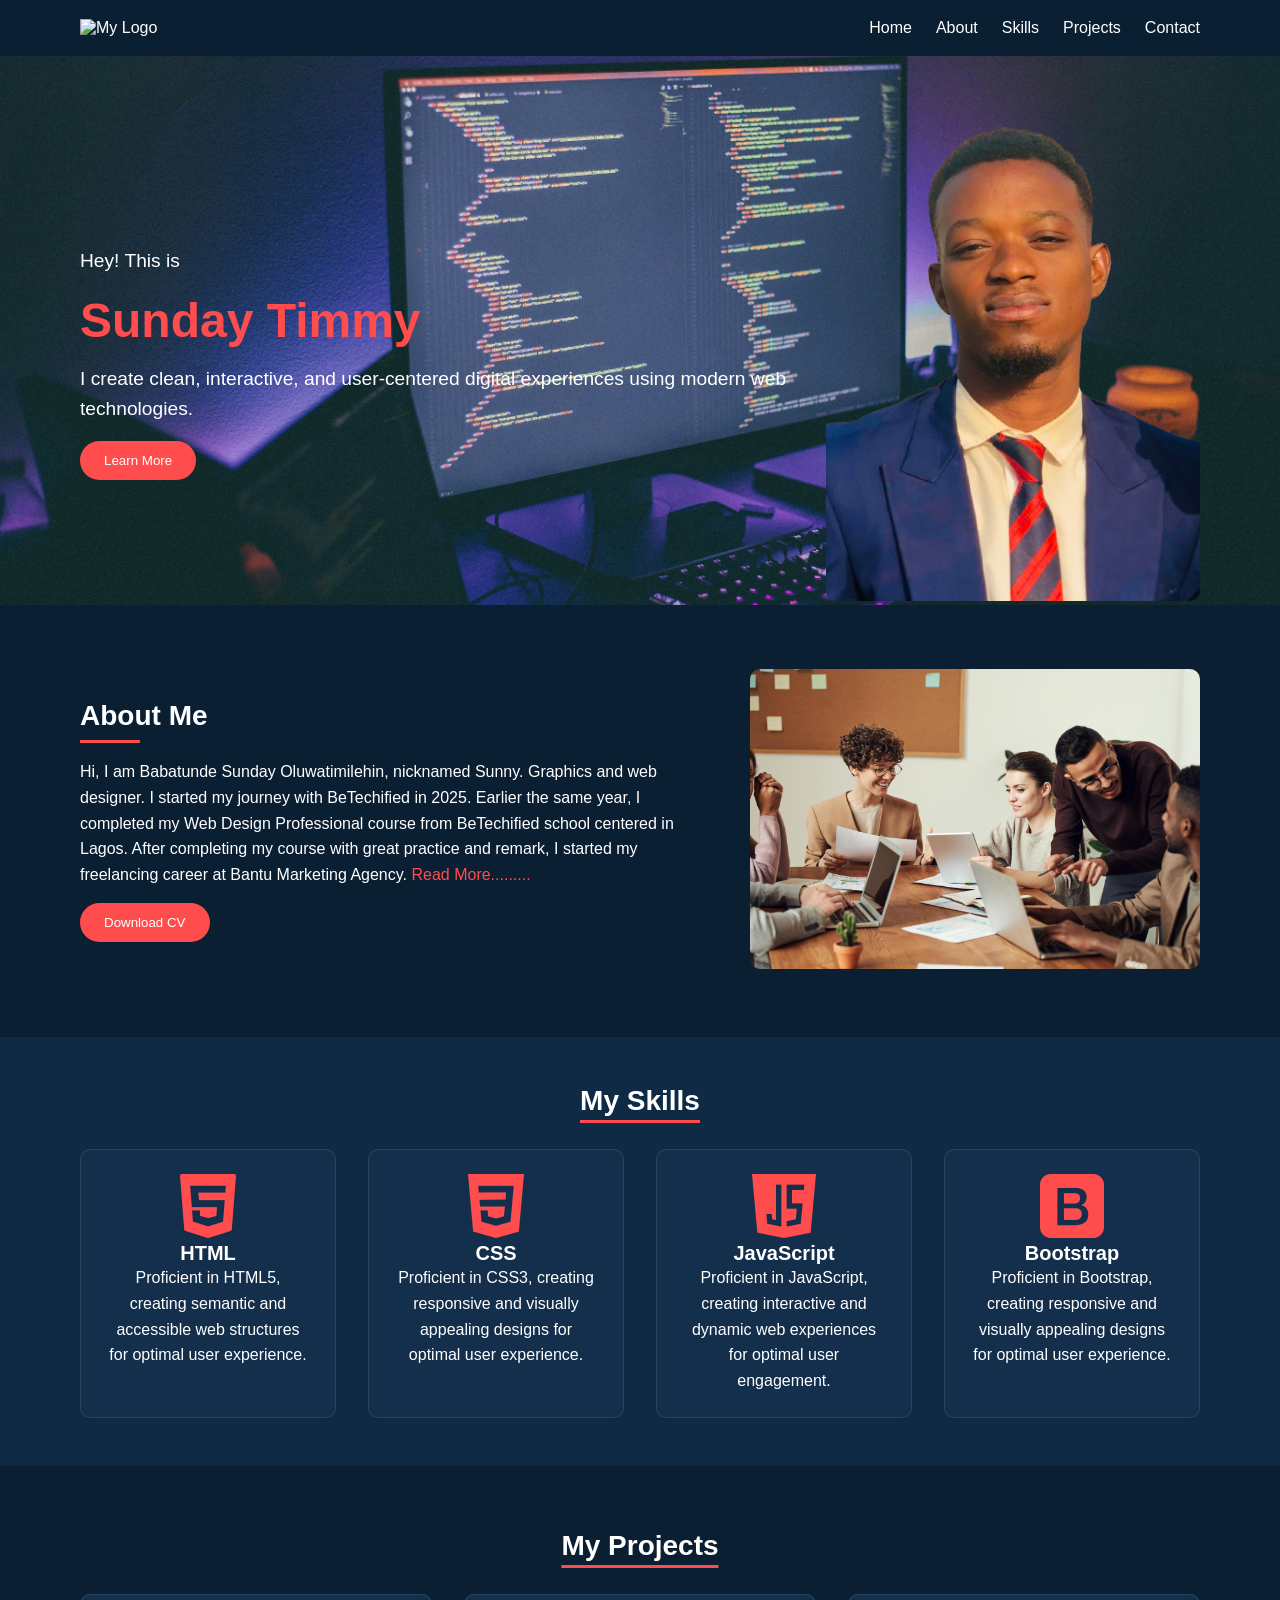
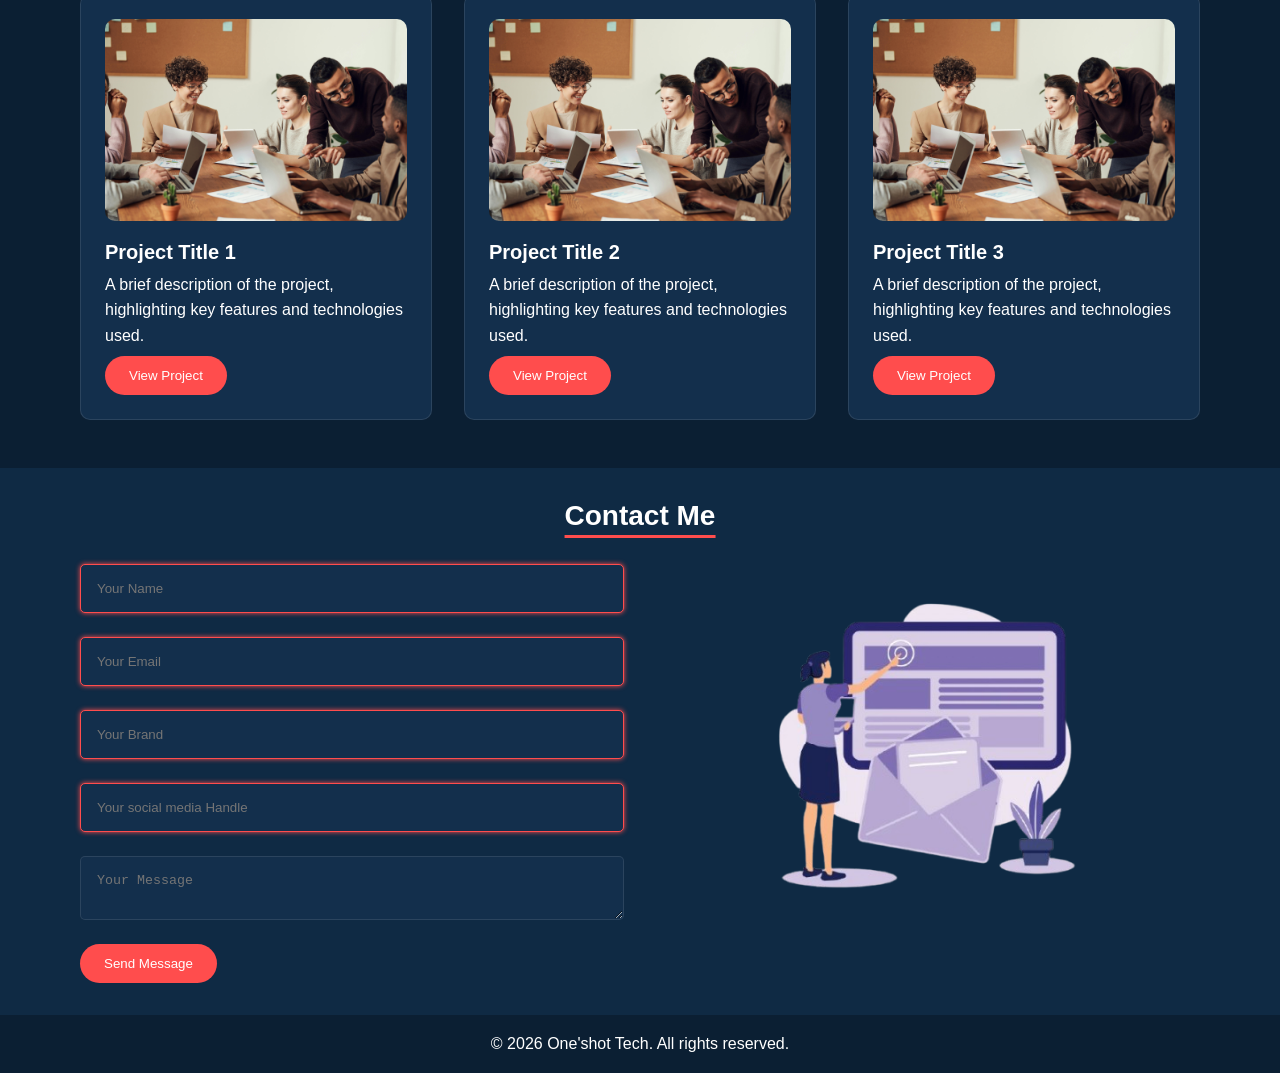
==== index.html @ cc85f8fc "renamed file" ====
<!doctype html>
<html lang="en">
  <head>
    <meta charset="UTF-8" />
    <meta name="viewport" content="width=device-width, initial-scale=1.0" />
    <title>Portfolio</title>
    <link rel="stylesheet" href="style.css" />
  </head>
  <body>
    <!-- NAVIGATION BAR -->
    <header class="container">
      <div class="logo">
        <img src="" alt="My Logo" />
      </div>
      <nav class="nav-links">
        <ul class="nav-list">
          <li><a href="#home">Home</a></li>
          <li><a href="#about">About</a></li>
          <li><a href="#skills">Skills</a></li>
          <li><a href="#projects">Projects</a></li>
          <li><a href="#contact">Contact</a></li>
        </ul>
      </nav>
      <div class="menu-toggle">&#9776;</div>
    </header>
    <!-- HERO SECTION -->
    <main>
      <!-- HOME SECTION -->
      <section class="container home-container">
        <div id="home" class="home-section">
          <div class="home-text">
            <p>Hey! This is</p>
            <h1><span class="highlights">Sunday Timmy</span></h1>
            <p>
              I create clean, interactive, and user-centered digital experiences
              using modern web technologies.
            </p>
            <button class="button">Learn More</button>
          </div>
          <div class="home-image">
            <img src="images/orginal.png" alt="Profile Picture" />
          </div>
        </div>
      </section>
      <!-- ABOUT ME SECTION -->
      <section class="container">
        <div class="about-section">
          <div id="about" class="about-text">
            <h2>About Me</h2>
            <p>
              Hi, I am Babatunde Sunday Oluwatimilehin, nicknamed Sunny.
              Graphics and web designer. I started my journey with BeTechified
              in 2025. Earlier the same year, I completed my Web Design
              Professional course from BeTechified school centered in Lagos.
              After completing my course with great practice and remark, I
              started my freelancing career at Bantu Marketing Agency.
              <span class="highlights">Read More.........</span>
            </p>
            <button class="button">Download CV</button>
          </div>
          <div class="home-image">
            <img
              class="img"
              src="images/pexels-fauxels-3184360.jpg"
              alt="About Me"
            />
          </div>
        </div>
      </section>

      <!-- SKILLS SECTION -->
      <section class="container skills-section">
        <h2>My Skills</h2>
        <div class="skills-section-cards">
          <div class="skill-card">
            <div class="skill-icons">
              <img src="icons/html-5(1).png" alt="HTML Icon" />
            </div>
            <div class="skill-text">
              <h3>HTML</h3>
              <p>
                Proficient in HTML5, creating semantic and accessible web
                structures for optimal user experience.
              </p>
            </div>
          </div>
          <div class="skill-card">
            <div class="skill-icons">
              <img src="icons/css-3(1).png" alt="CSS Icon" />
            </div>
            <div class="skill-text">
              <h3>CSS</h3>
              <p>
                Proficient in CSS3, creating responsive and visually appealing
                designs for optimal user experience.
              </p>
            </div>
          </div>
          <div class="skill-card">
            <div class="skill-icons">
              <img src="icons/java-script(1).png" alt="JavaScript Icon" />
            </div>
            <div class="skill-text">
              <h3>JavaScript</h3>
              <p>
                Proficient in JavaScript, creating interactive and dynamic web
                experiences for optimal user engagement.
              </p>
            </div>
          </div>
          <div class="skill-card">
            <div class="skill-icons">
              <img src="icons/bootstrap(2).png" alt="Bootstrap Icon" />
            </div>
            <div class="skill-text">
              <h3>Bootstrap</h3>
              <p>
                Proficient in Bootstrap, creating responsive and visually
                appealing designs for optimal user experience.
              </p>
            </div>
          </div>
        </div>
      </section>

      <!-- PROJECTS SECTION -->
      <section class="container projects-section">
        <h2>My Projects</h2>
        <div class="projects-section-cards">
          <div class="project-card">
            <img src="images/pexels-fauxels-3184360.jpg" alt="Project 1" />
            <div class="project-text">
              <h3>Project Title 1</h3>
              <p>
                A brief description of the project, highlighting key features
                and technologies used.
              </p>
              <button class="button">View Project</button>
            </div>
          </div>
          <div class="project-card">
            <img src="images/pexels-fauxels-3184360.jpg" alt="Project 2" />
            <div class="project-text">
              <h3>Project Title 2</h3>
              <p>
                A brief description of the project, highlighting key features
                and technologies used.
              </p>
              <button class="button">View Project</button>
            </div>
          </div>
          <div class="project-card">
            <img src="images/pexels-fauxels-3184360.jpg" alt="Project 3" />
            <div class="project-text">
              <h3>Project Title 3</h3>
              <p>
                A brief description of the project, highlighting key features
                and technologies used.
              </p>
              <button class="button">View Project</button>
            </div>
          </div>
        </div>
      </section>

      <!-- CONTACT SECTION -->
      <section class="container contact-section">
        <h2>Contact Me</h2>
        <div class="contact-section-container">
          <div class="contact-list">
            <form class="contact-form">
              <input type="text" placeholder="Your Name" required />
              <input type="email" placeholder="Your Email" required />
              <input type="text" placeholder="Your Brand" required />
              <input
                type="text"
                placeholder="Your social media Handle"
                required
              />
              <textarea placeholder="Your Message" required></textarea>
              <button type="submit" class="button">Send Message</button>
            </form>
          </div>
          <div class="contact-image">
            <img
              src="images/Get_in_touch_-removebg-preview.png"
              alt="Contact Me"
            />
          </div>
        </div>
      </section>

      <!-- FOOTER SECTION -->
      <footer class="footer">
        <div class="container">
          <p>&copy; 2026 One'shot Tech. All rights reserved.</p>
        </div>
      </footer>
    </main>
    <script src="script.js"></script>
  </body>
</html>
---- style.css ----
/* GLOBAL DESIGN SYSTEM FOR PORTFOLIO WEBSITE */
:root {
  --primary-bg: #0b1f33; /* Deep navy blue */
  --secondary-bg: #0f2a44; /* Slightly lighter navy */
  --accent-red: #ff4d4d; /* Coral red strip */
  --text-white: #ffffff;
  --text-light: #cfd8e3;
  --text-muted: #8fa3b8;
  --card-bg: #132f4c;
  --border-light: rgba(255, 255, 255, 0.1);
}

h1 {
  font-size: 3rem;
  font-weight: 700;
}
h2 {
  font-size: 2.25rem;
  font-weight: 600;
}
h3 {
  font-size: 1.25rem;
  font-weight: 600;
}
p {
  font-size: 1.25rem;
  font-weight: 400;
}
small {
  font-size: 1rem;
}

/* RESET BASE STYLES */
* {
  margin: 0;
  padding: 0;
  box-sizing: border-box;
}

/* BODY STYLES */
body {
  font-family: 'Poppins', 'Segoe UI', sans-serif;
  background-color: var(--primary-bg);
  color: var(--text-white);
}

a {
  text-decoration: none;
  color: var(--text-white);
}

li {
  list-style: none;
}

h1 {
  font-size: 3rem;
  font-weight: 700;
}
h2 {
  font-size: 1.75rem;
  font-weight: 600;
}
h3 {
  font-size: 1.25rem;
  font-weight: 600;
}
p {
  font-size: 1rem;
  font-weight: 400;
  color: var(--text-white);
  line-height: 1.6;
}
small {
  font-size: 0.875rem;
}

.button {
  background-color: var(--accent-red);
  color: var(--text-white);
  padding: 0.75rem 1.5rem;
  border: none;
  border-radius: 25px;
  cursor: pointer;
  transition:
    background-color 0.3s ease,
    transform 0.2s ease,
    box-shadow 0.2s ease;
}

.button:hover {
  background-color: var(--card-bg);
  color: var(--accent-red);
  transform: translateY(-3px) scale(1.03);
  box-shadow: 0 8px 20px rgba(0, 0, 0, 0.2);
}
.button:active {
  transform: translateY(0) scale(0.98);
  box-shadow: 0 4px 10px rgba(0, 0, 0, 0.15);
}

.container {
  padding-inline: 5rem;
}

input,
textarea {
  padding: 1rem;
  width: 100%;
  border-radius: 5px;
  border: 1px solid var(--border-light);
  background-color: var(--card-bg);
  color: var(--text-white);
}

input,
textarea:focus {
  outline: none;
  border-color: var(--accent-red);
  box-shadow: 0 0 5px var(--accent-red);
}

/* HEADER STYLES */
header {
  box-shadow: 0 2px 4px rgba(0, 0, 0, 0.1);
  display: flex;
  justify-content: space-between;
  align-items: center;
  color: #fff;
}

.nav-links {
  display: flex;
  justify-content: space-between;
  align-items: center;
  padding: 1.2rem 0;
  transition: color 0.3s ease;
}

.nav-links a:hover {
  color: #ff4d4d;
}

.nav-list {
  display: flex;
  gap: 1.5rem;
}

.menu-toggle {
  display: none;
  cursor: pointer;
}

.menu-toggle span {
  width: 25px;
  height: 3px;
  background-color: #fff;
  margin: 4px 0;
  transition: all 0.3s ease;
}

/* HERO SECTION STYLES */
.home-container {
  background: url('images/blake-connally-IKUYGCFmfw4-unsplash.jpg') no-repeat
    center center/cover;
}
.home-section {
  display: flex;
  justify-content: space-around;
  align-items: center;
  text-align: center;
  padding: 4rem 0 0 0;
}
.home-text {
  display: flex;
  flex-direction: column;
  align-items: flex-start;
  flex: 1 1 45%;
  gap: 1rem;
  text-align: start;
}

.highlights {
  color: var(--accent-red);
}

.home-text p {
  font-size: 1.2rem;
}

.home-image img {
  width: 100%;
  max-width: 28.125rem;
  height: auto;
  border-radius: 10px;
}
.home-image img:hover {
  transform: translateY(-3px) scale(1.03);
}

/* ABOUT STYLES */
.about-section {
  display: flex;
  justify-content: space-between;
  align-items: center;
  padding: 4rem 0;
  gap: 2rem;
}
.about-text {
  display: flex;
  flex-direction: column;
  align-items: flex-start;
  flex: 1 1 45%;
  gap: 1rem;
  padding-right: 2rem;
}

.about-text h2::after {
  content: '';
  display: block;
  width: 60px;
  height: 3px;
  background-color: var(--accent-red);
  margin-top: 0.5rem;
}

/* SKILLS SECTION */
.skills-section {
  background-color: var(--secondary-bg);
  text-align: center;
  padding-block: 3rem;
}
.skills-section-cards {
  display: grid;
  grid-template-columns: repeat(auto-fit, minmax(200px, 1fr));
  gap: 2rem;
  margin-top: 2rem;
}

.skills-section h2 {
  position: relative;
  display: inline-block;
}

.skills-section h2::after {
  content: '';
  position: absolute;
  left: 50%; /* move to center */
  bottom: -6px;
  width: 100%; /* control line length */
  height: 3px;
  background-color: var(--accent-red);
  margin-top: 0.5rem;
  transform: translateX(-50%); /* perfectly center it */
}

.skill-card {
  background-color: var(--card-bg);
  padding: 1.5rem;
  border-radius: 10px;
  border: 1px solid var(--border-light);
  text-align: center;
  transition:
    transform 0.3s ease,
    box-shadow 0.3s ease;
}
.skill-card:hover {
  transform: translateY(-5px);
  box-shadow: 0 10px 20px rgba(0, 0, 0, 0.2);
}

/*PROJECTS SECTION */
.projects-section {
  text-align: center;
  padding-block: 3rem;
}
.projects-section h2 {
  position: relative;
  display: inline-block;
  padding-top: 1rem;
}
.projects-section h2::after {
  content: '';
  position: absolute;
  left: 50%; /* move to center */
  bottom: -6px;
  width: 100%; /* control line length */
  height: 3px;
  background-color: var(--accent-red);
  margin-top: 0.5rem;
  transform: translateX(-50%); /* perfectly center it */
}

.projects-section-cards {
  display: grid;
  grid-template-columns: repeat(auto-fit, minmax(300px, 1fr));
  gap: 2rem;
  margin-top: 2rem;
}

.project-card {
  background-color: var(--card-bg);
  padding: 1.5rem;
  border-radius: 10px;
  border: 1px solid var(--border-light);
  transition:
    transform 0.3s ease,
    box-shadow 0.3s ease;
}
.project-card:hover {
  transform: translateY(-5px);
  box-shadow: 0 10px 20px rgba(0, 0, 0, 0.2);
}

.project-card img {
  width: 100%;
  height: auto;
  border-radius: 10px;
  margin-bottom: 1rem;
}

.project-text {
  display: flex;
  flex-direction: column;
  align-items: flex-start;
  text-align: start;
  gap: 0.5rem;
}

/* CONTACT SECTION */
.contact-section {
  background-color: var(--secondary-bg);
  text-align: center;
  padding-block: 2rem;
}
.contact-section h2 {
  position: relative;
  display: inline-block;
  margin-bottom: 2rem;
}
.contact-section h2::after {
  content: '';
  position: absolute;
  left: 50%; /* move to center */
  bottom: -6px;
  width: 100%; /* control line length */
  height: 3px;
  background-color: var(--accent-red);
  margin-top: 0.5rem;
  transform: translateX(-50%); /* perfectly center it */
}

.contact-section-container {
  display: grid;
  grid-template-columns: repeat(auto-fit, minmax(300px, 1fr));
  gap: 2rem;
}

.contact-form {
  display: flex;
  flex-direction: column;
  align-items: flex-start;
  gap: 1.5rem;
}

.contact-image {
  width: 100%;
}

.contact-image img {
  width: 100%;
  height: auto;
  border-radius: 10px;
}

/* FOOTER STYLES */
footer {
  background-color: var(--primary-bg);
  text-align: center;
  padding: 1rem 0;
  color: var(--text-muted);
}

/* RESPONSIVE STYLES */

@media (max-width: 48rem) {
  html {
    font-size: 80%;
  }
  .menu-toggle {
    display: block;
  }

  .nav-links {
    display: none;
    flex-direction: column;
    position: absolute;
    top: 20px;
    right: 0;
    background-color: #101529;
    padding: 2rem;
  }

  .nav-list {
    flex-direction: column;
    gap: 2rem;
  }

  .nav-links.active {
    display: flex;
  }

  /* HERO SECTION */
  .home-image img {
    width: 70%;
  }
}
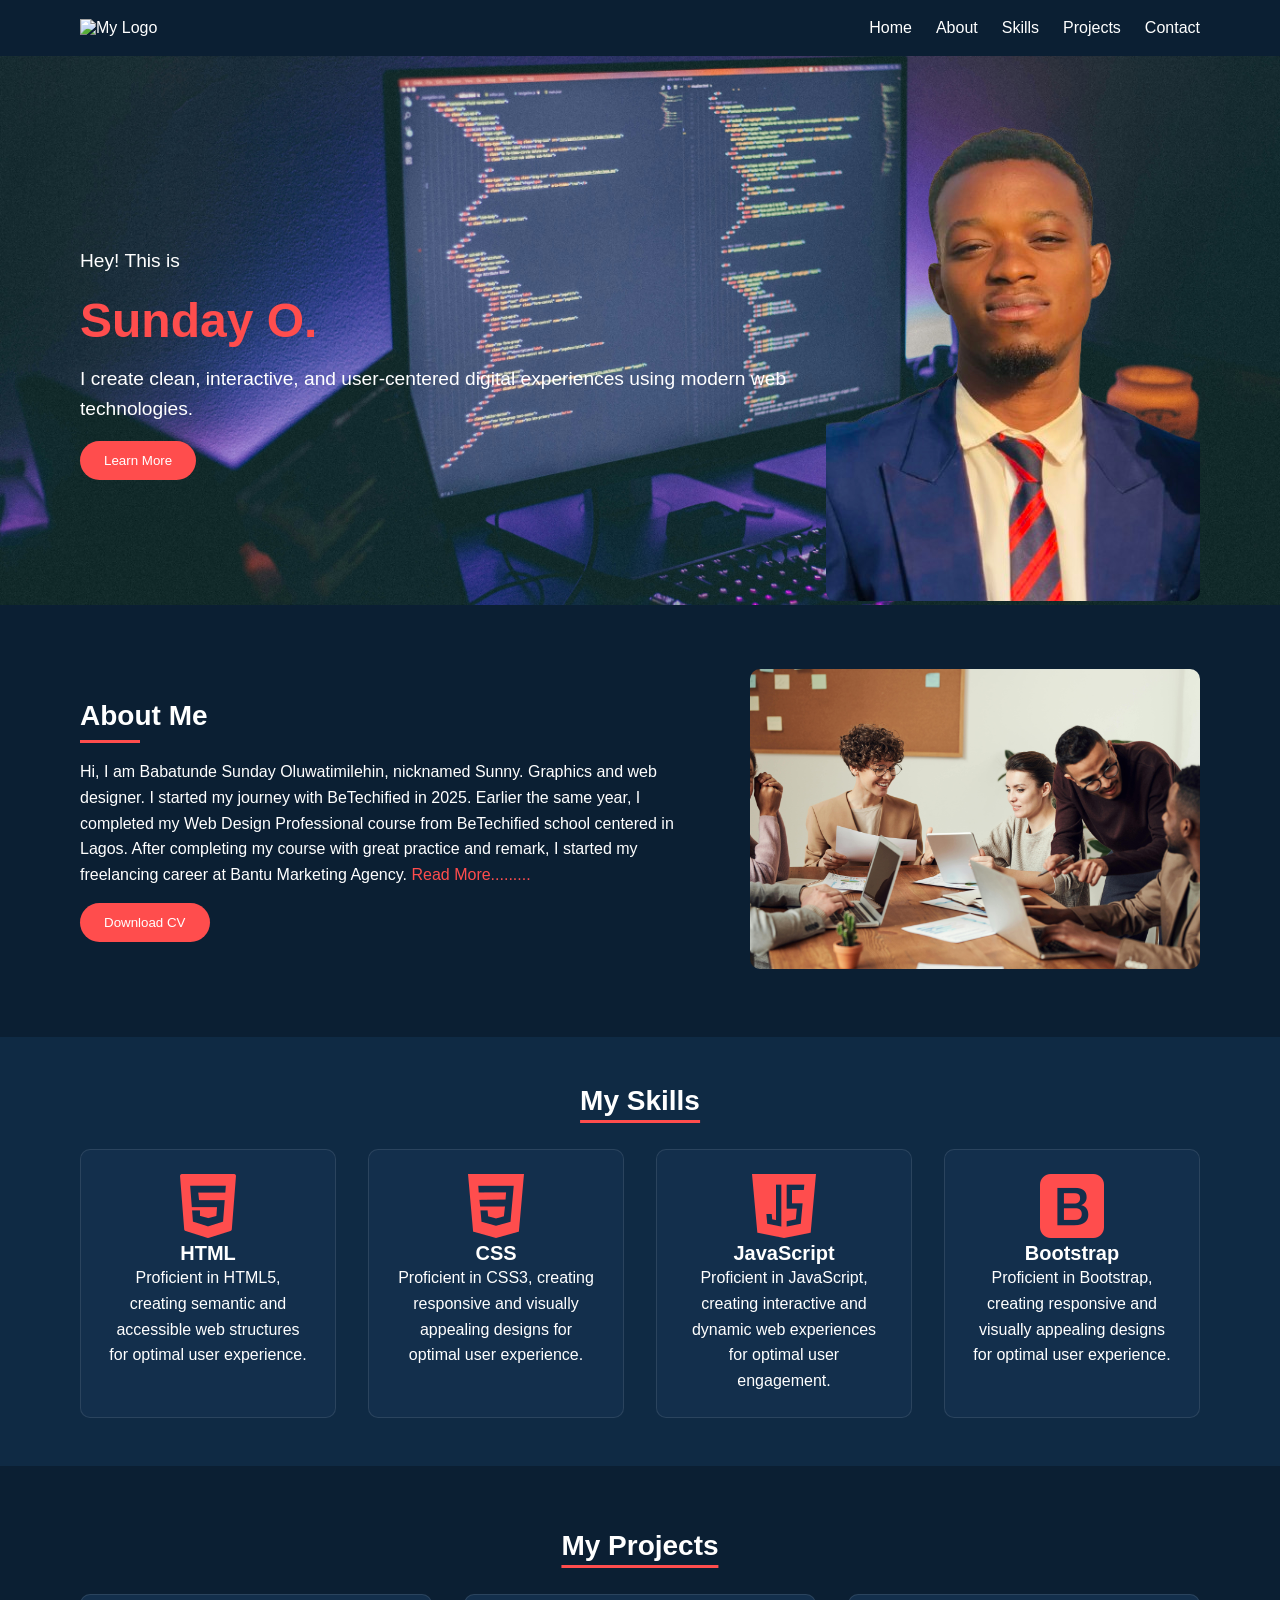
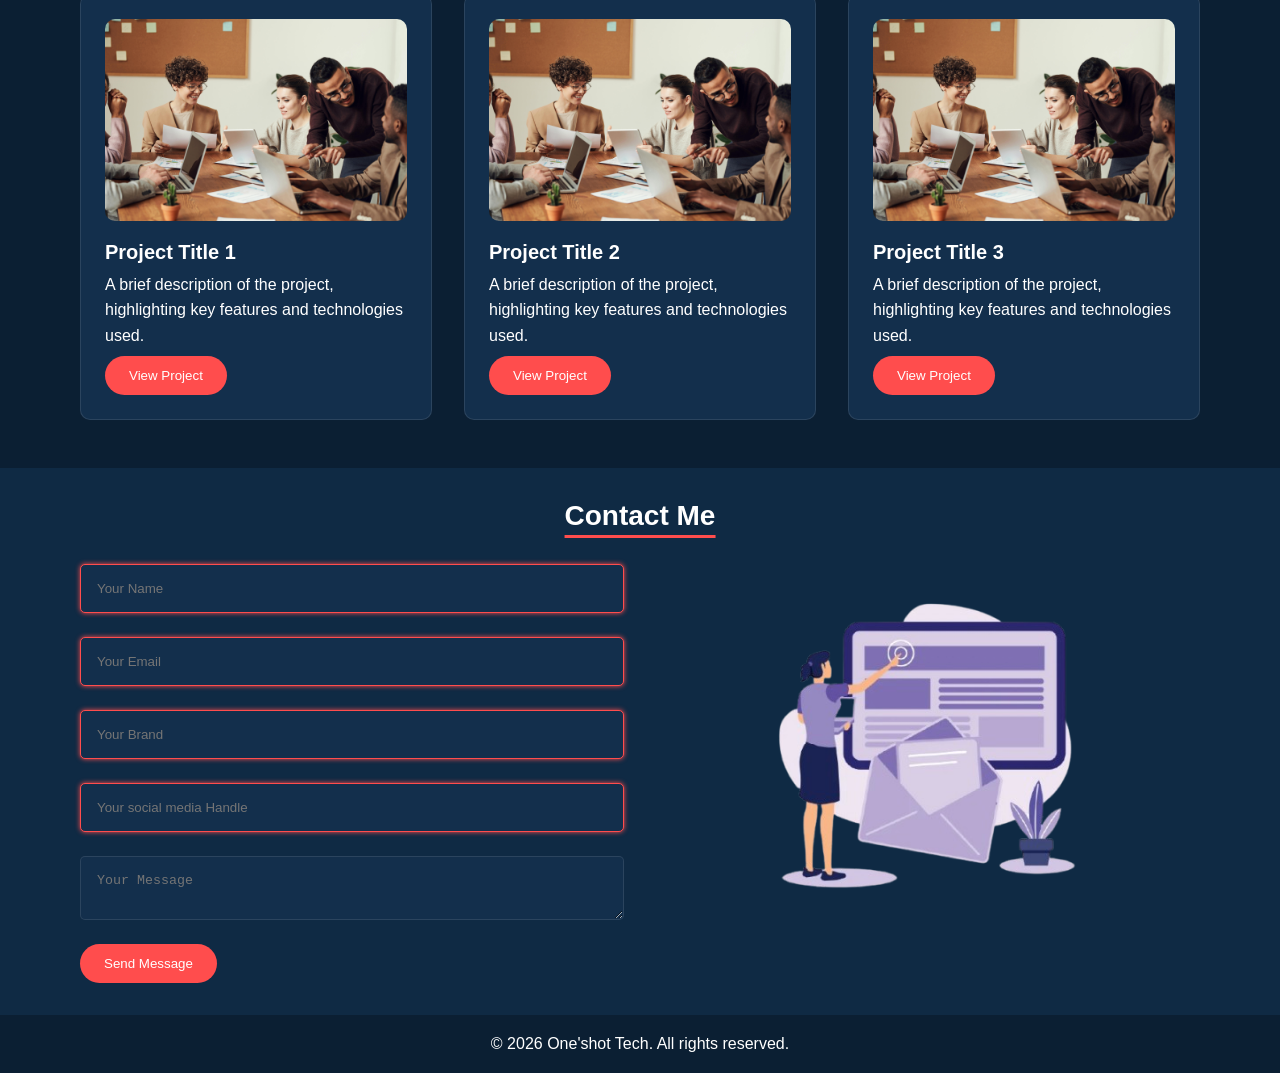
==== commit 206a1368: "responsiveness modifications" ====
--- a/index.html
+++ b/index.html
@@ -30,7 +30,7 @@
         <div id="home" class="home-section">
           <div class="home-text">
             <p>Hey! This is</p>
-            <h1><span class="highlights">Sunday Timmy</span></h1>
+            <h1><span class="highlights">Sunday O.</span></h1>
             <p>
               I create clean, interactive, and user-centered digital experiences
               using modern web technologies.
@@ -58,7 +58,7 @@
             </p>
             <button class="button">Download CV</button>
           </div>
-          <div class="home-image">
+          <div class="about-image">
             <img
               class="img"
               src="images/pexels-fauxels-3184360.jpg"
--- a/style.css
+++ b/style.css
@@ -188,7 +188,8 @@
   font-size: 1.2rem;
 }
 
-.home-image img {
+.home-image img,
+.about-image img {
   width: 100%;
   max-width: 28.125rem;
   height: auto;
@@ -201,10 +202,9 @@
 /* ABOUT STYLES */
 .about-section {
   display: flex;
-  justify-content: space-between;
+  justify-content: space-around;
   align-items: center;
-  padding: 4rem 0;
-  gap: 2rem;
+  padding-block: 4rem;
 }
 .about-text {
   display: flex;
@@ -385,7 +385,11 @@
 
 @media (max-width: 48rem) {
   html {
-    font-size: 80%;
+    font-size: 85%;
+  }
+
+  header {
+    padding: 1rem;
   }
   .menu-toggle {
     display: block;
@@ -410,8 +414,42 @@
     display: flex;
   }
 
-  /* HERO SECTION */
+  /* ABOUT SECTION */
+  .about-section {
+    display: grid;
+    grid-template-columns: 1fr;
+    gap: 2rem;
+    align-items: center;
+    justify-items: center;
+  }
+  .about-text {
+    align-items: center;
+    padding-right: 0;
+  }
+}
+
+@media (max-width: 30rem) {
+  html {
+    font-size: 80%;
+  }
+
+  .container {
+    padding-inline: 2rem;
+  }
+
+  .home-section {
+    display: grid;
+    flex-direction: column;
+    text-align: center;
+  }
+
+  .home-text {
+    align-items: center;
+    padding-block-end: 2rem;
+    text-align: center;
+  }
+
   .home-image img {
-    width: 70%;
-  }
-}
+    display: none;
+  }
+}
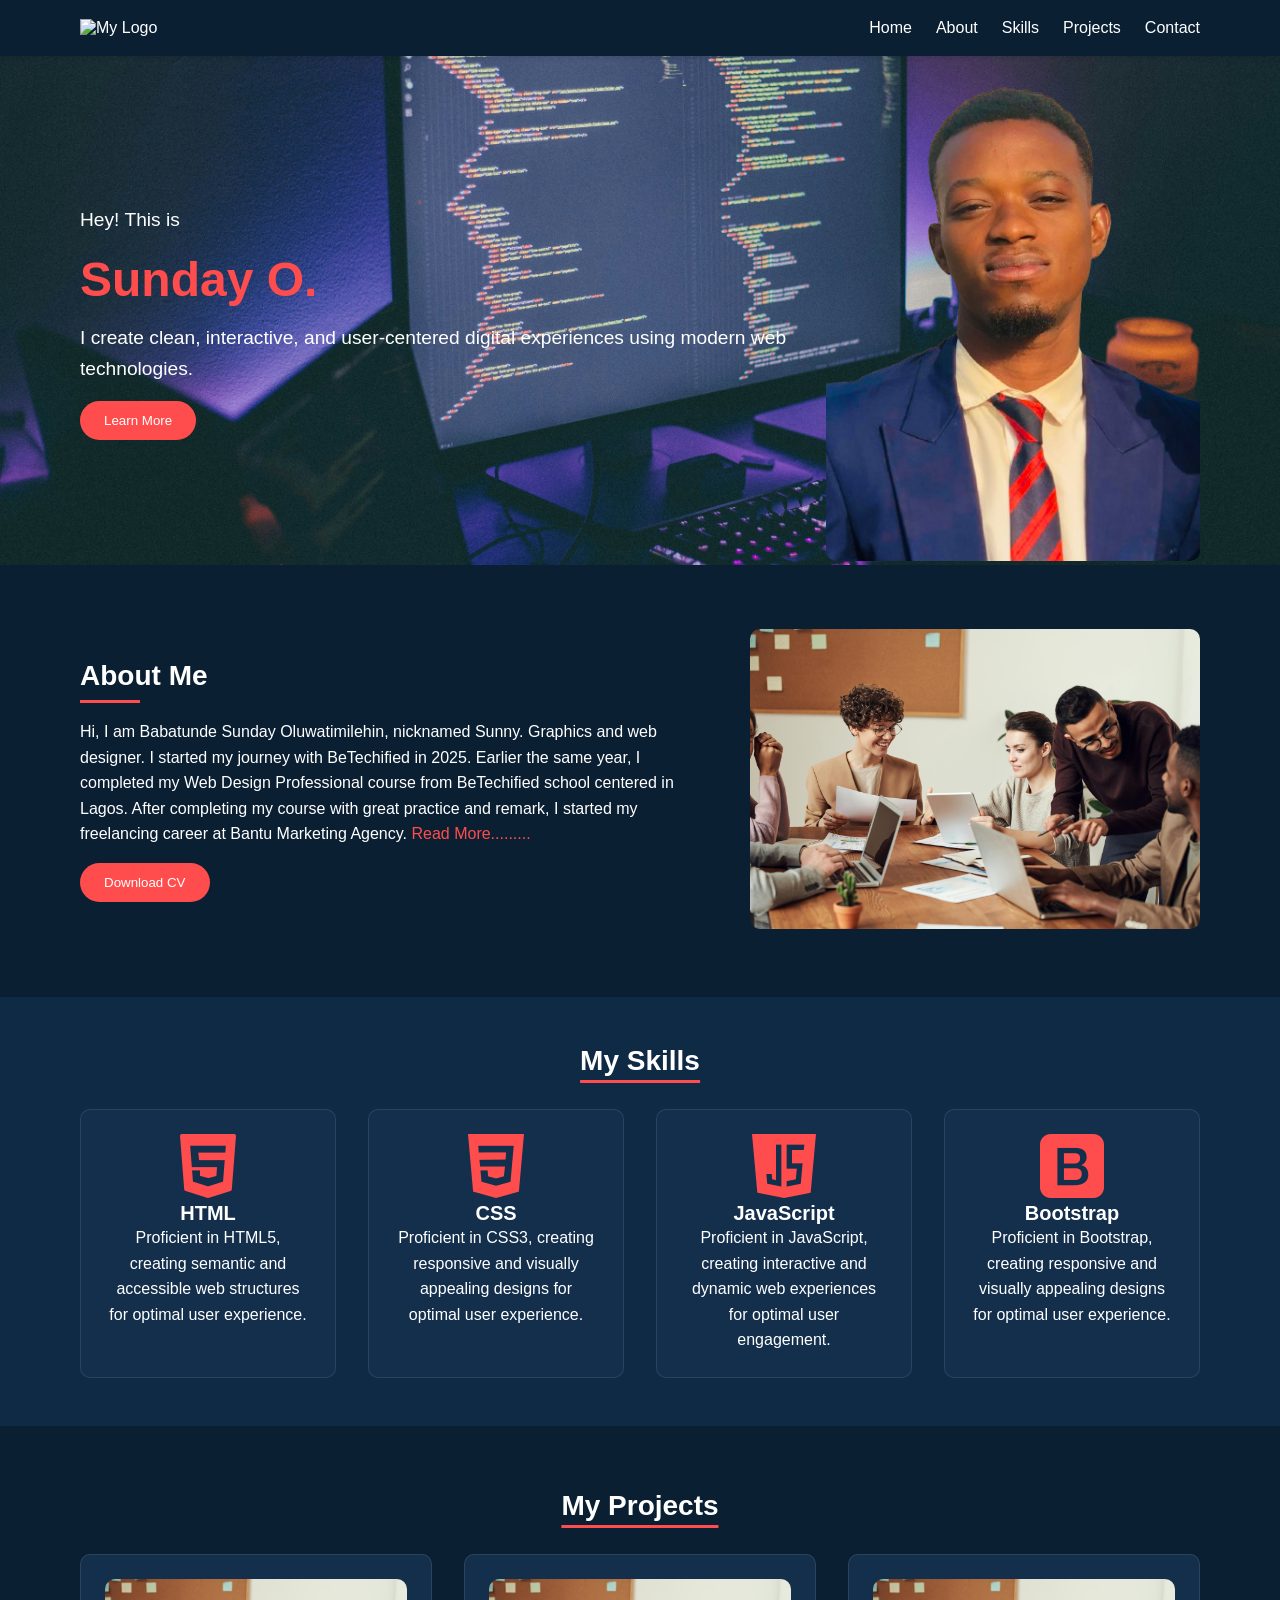
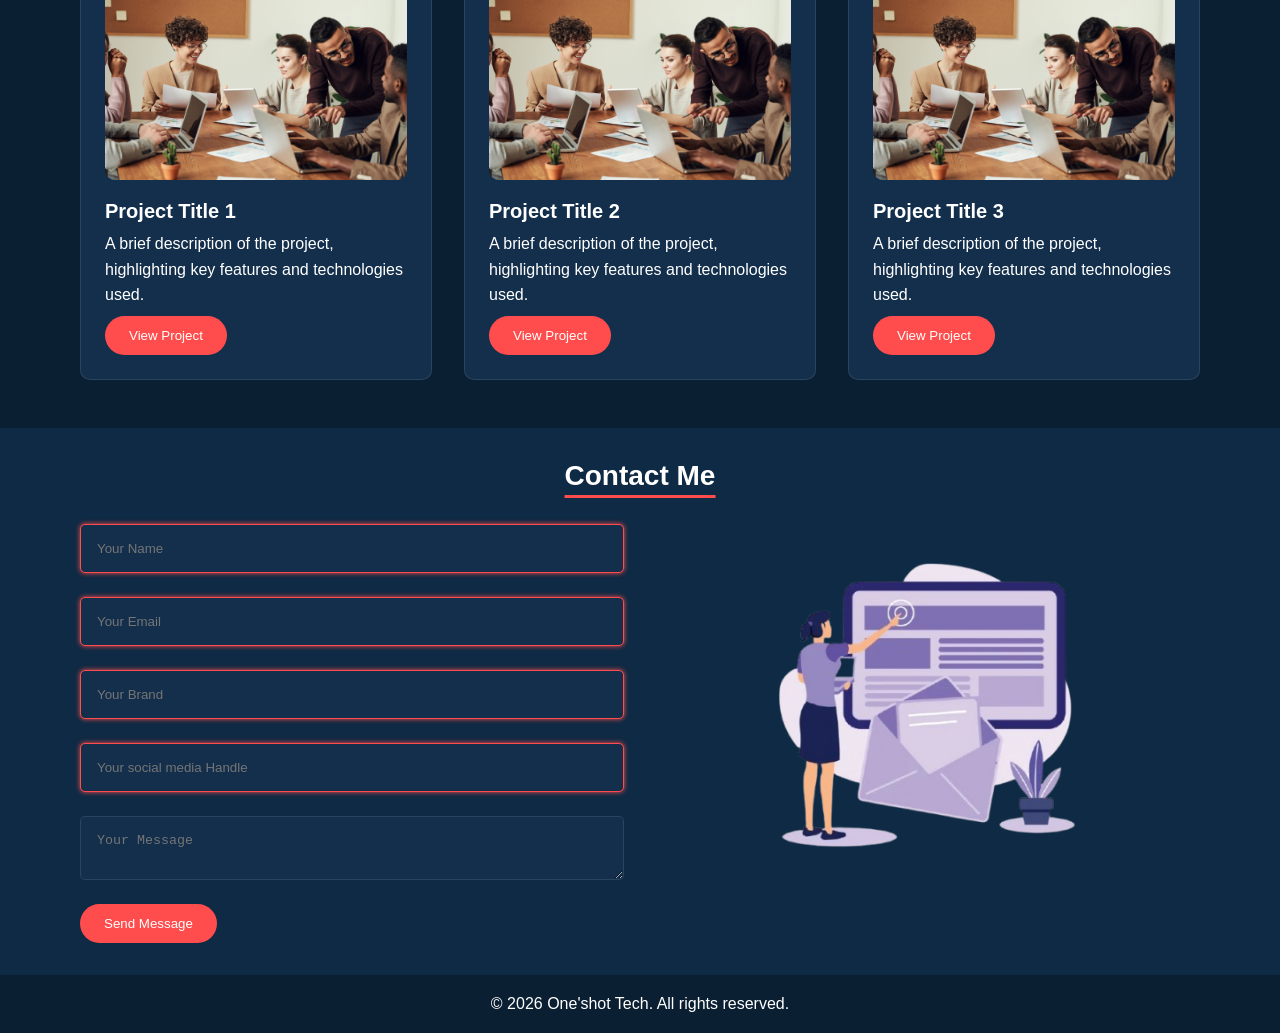
==== commit 9a19757b: "style corrections" ====
--- a/index.html
+++ b/index.html
@@ -26,8 +26,8 @@
     <!-- HERO SECTION -->
     <main>
       <!-- HOME SECTION -->
-      <section class="container home-container">
-        <div id="home" class="home-section">
+      <section id="home" class="container home-container">
+        <div class="home-section">
           <div class="home-text">
             <p>Hey! This is</p>
             <h1><span class="highlights">Sunday O.</span></h1>
@@ -43,9 +43,9 @@
         </div>
       </section>
       <!-- ABOUT ME SECTION -->
-      <section class="container">
+      <section id="about" class="container">
         <div class="about-section">
-          <div id="about" class="about-text">
+          <div class="about-text">
             <h2>About Me</h2>
             <p>
               Hi, I am Babatunde Sunday Oluwatimilehin, nicknamed Sunny.
@@ -69,7 +69,7 @@
       </section>
 
       <!-- SKILLS SECTION -->
-      <section class="container skills-section">
+      <section id="skills" class="container skills-section">
         <h2>My Skills</h2>
         <div class="skills-section-cards">
           <div class="skill-card">
@@ -124,7 +124,7 @@
       </section>
 
       <!-- PROJECTS SECTION -->
-      <section class="container projects-section">
+      <section id="projects" class="container projects-section">
         <h2>My Projects</h2>
         <div class="projects-section-cards">
           <div class="project-card">
@@ -164,7 +164,7 @@
       </section>
 
       <!-- CONTACT SECTION -->
-      <section class="container contact-section">
+      <section id="contact" class="container contact-section">
         <h2>Contact Me</h2>
         <div class="contact-section-container">
           <div class="contact-list">
--- a/style.css
+++ b/style.css
@@ -127,6 +127,10 @@
   justify-content: space-between;
   align-items: center;
   color: #fff;
+  position: fixed;
+  background-color: var(--primary-bg);
+  width: 100%;
+  z-index: 1000;
 }
 
 .nav-links {
@@ -163,6 +167,7 @@
 .home-container {
   background: url('images/blake-connally-IKUYGCFmfw4-unsplash.jpg') no-repeat
     center center/cover;
+  padding-block-start: 1rem;
 }
 .home-section {
   display: flex;
@@ -195,7 +200,8 @@
   height: auto;
   border-radius: 10px;
 }
-.home-image img:hover {
+.home-image img:hover,
+.about-image img:hover {
   transform: translateY(-3px) scale(1.03);
 }
 
@@ -393,16 +399,17 @@
   }
   .menu-toggle {
     display: block;
+    font-size: 2rem;
   }
 
   .nav-links {
     display: none;
     flex-direction: column;
     position: absolute;
-    top: 20px;
-    right: 0;
-    background-color: #101529;
-    padding: 2rem;
+    top: 60px;
+    left: 0;
+    background-color: var(--primary-bg);
+    padding: 1.8rem;
   }
 
   .nav-list {
@@ -412,6 +419,23 @@
 
   .nav-links.active {
     display: flex;
+  }
+
+  /* HOME SECTION */
+  .home-image img {
+    display: none;
+  }
+
+  .home-section {
+    display: grid;
+    flex-direction: column;
+    text-align: center;
+  }
+
+  .home-text {
+    align-items: center;
+    padding-block-end: 2rem;
+    text-align: center;
   }
 
   /* ABOUT SECTION */
@@ -429,27 +453,7 @@
 }
 
 @media (max-width: 30rem) {
-  html {
-    font-size: 80%;
-  }
-
   .container {
     padding-inline: 2rem;
   }
-
-  .home-section {
-    display: grid;
-    flex-direction: column;
-    text-align: center;
-  }
-
-  .home-text {
-    align-items: center;
-    padding-block-end: 2rem;
-    text-align: center;
-  }
-
-  .home-image img {
-    display: none;
-  }
-}
+}
